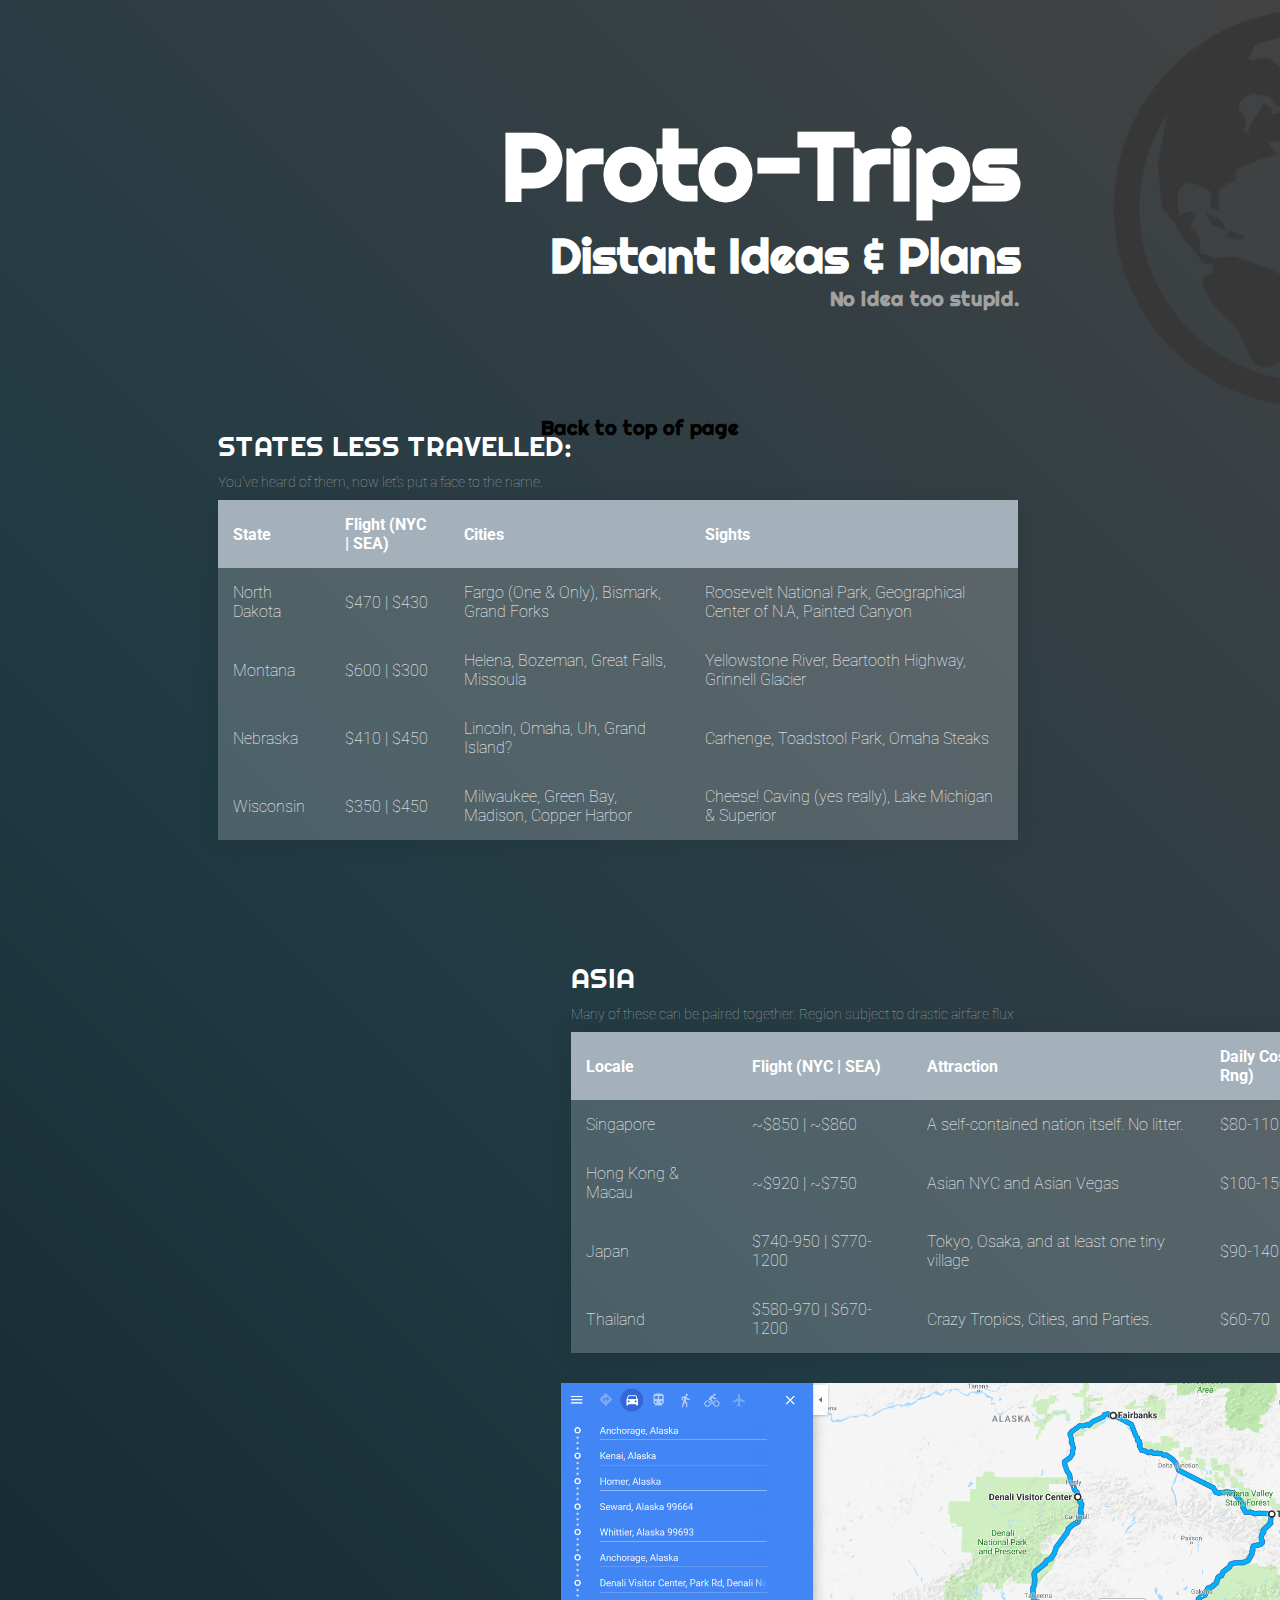
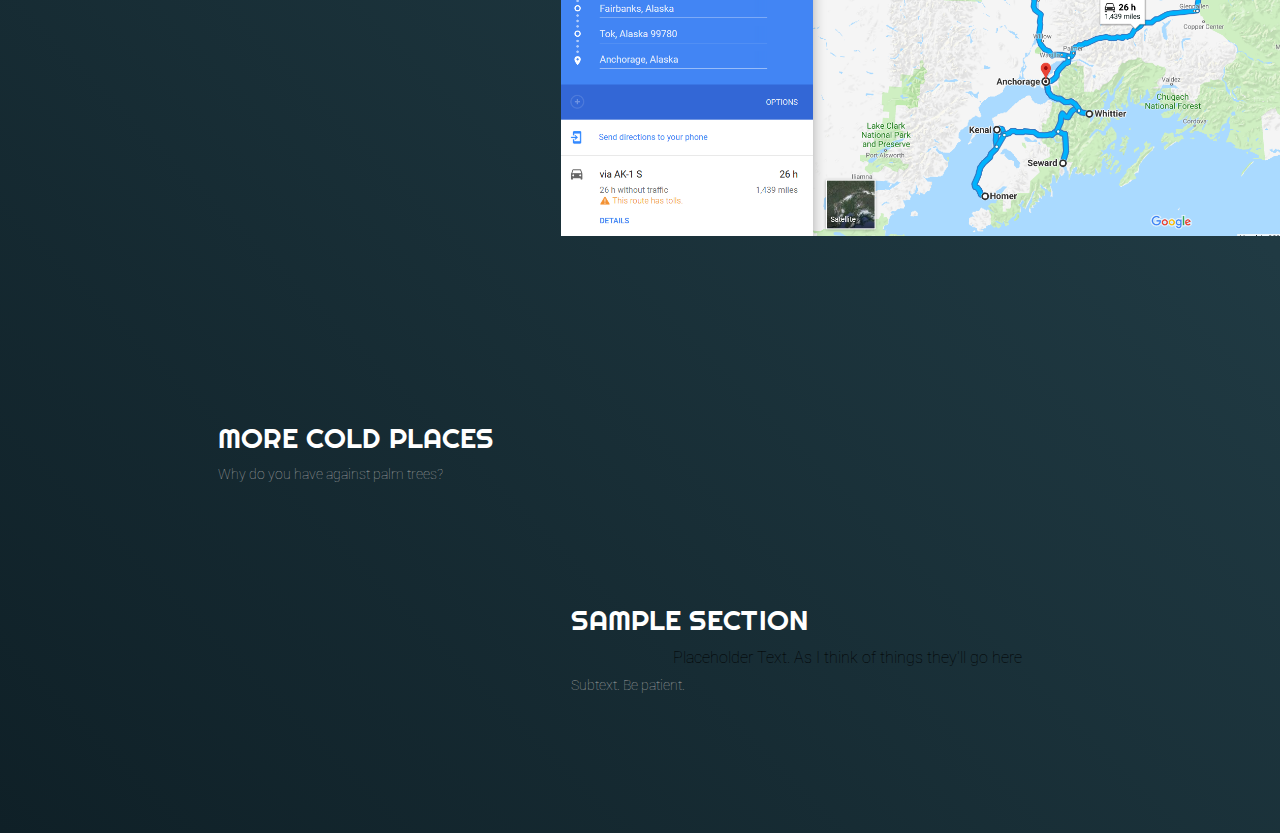
==== prototrips.html @ 72cc503a "Asia and States filled out." ====
<!DOCTYPE html>
<html>
<head>
	<link href="https://fonts.googleapis.com/css?family=Righteous|Roboto" rel="stylesheet">
	
	<meta http-equiv="content-type" content="text/html; charset=UTF-8"><link rel="stylesheet" href="main.css">
	<link rel="icon" href="icon1.png">
	<meta name="viewport" content="width=device-width, initial-scale=1.0"><title>Trip '19</title>
	<meta name="description" content="Description">
	<meta name="author" content="CJ Blasi">
	<meta property="og:site_name" content="Nondescript Website">
	<meta property="og:title" content="Trip '19 - Alaska">
	<meta property="og:type" content="Website">
	<meta property="og:url" content="https://cj-blasi.github.io/">
	<meta property="og:description" content="The Webpage for Trip '19">
</head>
<style>
	h1 { color:#fff; font-family:'Righteous',serif;font-size:96px; position:center; margin: 10px; }
	h2 { color:#fff; font-family:'Righteous',serif;font-size:48px; position:relative; white-space: nowrap; margin: 10px; }
	h3 { color:#a2a2a2; font-family:'Righteous',serif;font-size:20px; position:relative; white-space: nowrap; margin: 10px; }
	.title-image { background: url(prototripicon.png) no-repeat right; background-size: contain; height: 400px; width: 1505px; position:relative; }
	.title { white-space: nowrap; text-align: right; position: absolute; top: 50%; left: 50%; transform: translate(-50%, -50%); color: #0F204B;}
	
	body {
		background: #0f2027; /* fallback for old browsers */
		background: -webkit-linear-gradient(45deg, #0f2027, #203a43, #434343); /* Chrome 10-25, Safari 5.1-6 */
		background: linear-gradient(45deg, #0f2027, #203a43, #434343); /* IE 10+/Edge, Firefox 16+, Chrome 26+, Opera 12+, Safari 7+ */
		font-family: sans-serif;
		font-weight: 100;
	}

	.tablecontainer { position: relative;}

	table {
		margin: 10px;
		width: 800px;
		border-collapse: collapse;
		overflow: hidden;
		box-shadow: 0 0 20px rgba(0, 0, 0, 0.1);
	}

	th,
	td {
		font-family:'Roboto';
		padding: 15px;
		background-color: rgba(255, 255, 255, 0.2);
		color: #fff;
	}

	th {
		text-align: left; font-family:'Roboto';
	}

	thead {
			background-color: #8e9eab;
	}

	tbody {
		tr {
			tr:hover {
				background-color: rgba(255, 255, 255, 0.3);
			}
		}
		td {
			position: relative;
			td:hover {
				td:before {
					content: "";
					position: absolute;
					left: 0;
					right: 0;
					top: -9999px;
					bottom: -9999px;
					background-color: rgba(255, 255, 255, 0.2);
					z-index: -1;
				}
			}
		}
	}
	.label { color:#fff; margin: 10px;}
	.subsection .subtext {font-family: Roboto; left: 0%; margin: 10px;}

	
</style>
<body>
	
	<div class="title-image">
		<div class="title">
			<h1 style="margin-bottom: 0px;margin-top: 0px;"> Proto-Trips </h1>
			<h2 style="margin-bottom: 0px;margin-top: 0px;">Distant Ideas & Plans 
				<h3 style="margin-bottom: 0px;margin-top: 0px;margin-right: 12px;">No idea too stupid.</h3>
			</h2>
		</div> 
	</div> 
	<div class="column">
		<div class="left">
			<div class="subsection">
				<div class="label">States Less Travelled:</div>
				<div class="subtext"> You've heard of them, now let's put a face to the name.</div>	
				<div class="tablecontainer">
					<table>
						<thead>
							<tr>
								<th>State</th><th>Flight (NYC | SEA)</th><th>Cities</th><th>Sights</th>
							</tr>
						</thead>
						<tbody>
							<tr>
								<td>North Dakota</td>
								<td>$470 | $430</td>
								<td>Fargo (One & Only), Bismark, Grand Forks</td>
								<td>Roosevelt National Park, Geographical Center of N.A, Painted Canyon</td>
							</tr>
							<tr>
								<td>Montana</td>
								<td>$600 | $300</td>
								<td>Helena, Bozeman, Great Falls, Missoula</td>
								<td>Yellowstone River, Beartooth Highway, Grinnell Glacier</td>
							</tr>
							<tr>
								<td>Nebraska</td>
								<td>$410 | $450</td>
								<td>Lincoln, Omaha, Uh, Grand Island?</td>
								<td>Carhenge, Toadstool Park, Omaha Steaks</td>
							</tr>
							<tr>
								<td>Wisconsin</td>
								<td>$350 | $450</td>
								<td>Milwaukee, Green Bay, Madison, Copper Harbor</td>
								<td>Cheese! Caving (yes really), Lake Michigan & Superior </td>
							</tr>
						</tbody>
					</table>
				</div>
			</div>
		</div>
		<div class="right">
			<div class="subsection">
				<div class="label">Asia</div>
				<div class="subtext">Many of these can be paired together. Region subject to drastic airfare flux</div>	
				<div class="tablecontainer">
					<table>
						<thead>
							<tr>
								<th>Locale</th><th>Flight (NYC | SEA)</th><th>Attraction</th><th>Daily Cost (Mid Rng)</th>
							</tr>
						</thead>
						<tbody>
							<tr>
								<td>Singapore</td>
								<td>~$850 | ~$860</td>
								<td>A self-contained nation itself. No litter.</td>
								<td>$80-110</td>
							</tr>
							<tr>
								<td>Hong Kong & Macau</td>
								<td>~$920 | ~$750</td>
								<td>Asian NYC and Asian Vegas</td>
								<td>$100-150</td>
							</tr>
							<tr>
								<td>Japan</td>
								<td>$740-950 | $770-1200</td>
								<td>Tokyo, Osaka, and at least one tiny village</td>
								<td>$90-140</td>
							</tr>
							<tr>
								<td>Thailand</td>
								<td>$580-970 | $670-1200</td>
								<td>Crazy Tropics, Cities, and Parties.</td>
								<td>$60-70</td>
							</tr>
						</tbody>
					</table>
				</div>
				<center>
					<img src="fullmap.PNG" style="width: 100%; height: 100%; position: right; left: 50%; padding-top:20px; padding-bottom:20px;" />
				</center>
			</div>
		</div>		
		<div class="left">
			<div class="subsection">	
			<div class="label">More Cold Places</div>
			<div class="subtext">Why do you have against palm trees?</div>	
			</div>
		</div>
		<div class="right">
			<div class="subsection">
				<div class="label">Sample Section</div>
				<div class="maintext">Placeholder Text. As I think of things they'll go here</div>
				<div class="subtext">Subtext. Be patient.</div>	 
			</div>
			<div class="title">
			<ul>
				 <h3> <a href="#top" title="Back to top of page">Back to top of page</a></h3>
			</ul>
		</div>
		</div>
		
	</div>		
</body>
</html>
---- main.css ----
font-family: 'Caveat Brush', cursive;
font-family: 'Viga', sans-serif;
body {
 padding:0;
 background:#e2dbd6;
 color:#0F204B;
 text-rendering:optimizeLegibility;
 -webkit-font-smoothing:antialiased;
 -moz-osx-font-smoothing:grayscale
}
a {
 -webkit-transition:all 0.2s;
 transition:all 0.2s;
 color:#000;
 text-decoration:none
}
a:hover {
 color:#FFB612
}
ul {
 list-style-type:none;
 margin:20px 0 64px 0;
 padding:0
}
.container {
 margin:auto 0;
 padding:20px;
 box-sizing:border-box
}
.container .large {
 max-width:1300px;
 box-sizing:border-box;
 margin:auto
}
.container .small {
 margin:auto;
 max-width:760px;
 box-sizing:border-box
}
.column {
 box-sizing:border-box;
 width: 1505px;
}
.column .full {
 width:100%
}
.column .left {
 vertical-align:top;
 width:50%;
 display:inline-block;
 padding-right:30px;
 padding-left:200px;
 box-sizing:border-box
}
.column .left p {
 font-family:"Roboto";
 size: 24px;
}
.column .right {
 vertical-align:top;
 width:50%;
 display:inline-block;
 padding-right: 200px;
 padding-left:30px;
 padding-bottom: 40px;
 float: right;
 text-align: left;
}
.page-title {
 padding: 10;
 margin: 50;
}
.page-title h3 {
 padding:0;
 margin:0;
 display:inline-block;
 font-size:1em;
 margin-right:10px;
 font-weight:800;
 color: #FFB612;
}
.label {
 color:#0F204B;
 font-size:1.75em;
 text-transform:uppercase;
 font-family:"Righteous";
}
#homepage a:hover,#homepage h3 a:hover,#homepage h4 a:hover {
 color:#FFB612
}
.page-title {
 margin:80px 0 32px 0
}
.page-title h2 {
 font-weight:200
}
.subsection {
 margin-top:20px;
 margin-bottom:100px;
}
.subsection li {
 margin:0 0 20px 0
}
.subsection .subtext {
 font-size:14px;
 font-family:"Roboto";
 margin:4px 0;
 left: 15%;
 position: relative;
 color: #a2a2a2;
}
.subsection .maintext {
 font-family: "Roboto";
 font-size:20px
 color:#0F204B
 font-style: bold;
 left: 15%;
 position: relative;
}
.subsection .link {
 font-size: 16px;
 font-family: "Roboto";
 position: relative;
 left: 15%;

}
.subsection .skill {
 font-family:"Roboto"
 position: center;
 left: 25%;
 color: #a2a2a2;
}
.alaska_angle {
 display:block;
 height:500px;
 width:100%;
 background-repeat:no-repeat;
 background-image:url(alaska_angle.png);
 background-position:right;
}
.rv_icon {
 background: url(icon2.png) no-repeat left; 
 background-size: contain; 
 height: 50px; 
 width: 100%; 
 position:relative;
}
.sights_icon {
 background: url(sights_icon.jpg) no-repeat left; 
 background-size: contain; 
 height: 50px; 
 width: 100%; 
 position:relative;
}
.poll_icon {
 background: url(poll_icon.svg) no-repeat left; 
 background-size: contain; 
 height: 50px; 
 width: 100%; 
 position:relative;
}
.full_map {
 display:block;
 background-size:cover;
 position:relative;
 background-repeat:no-repeat;
 background-image:url(fullmap.PNG);
 background-position:center
}
.footer {
}
.small img {
 width:100%;
 margin:0 auto;
 margin:20px 0 0 0
}
.large img {
 width:100%;
 margin:0 auto
}
.chat-bubble {
 display:block;
 width:628px;
 height:370px;
 background-repeat:no-repeat;
 position:relative;
 left:-260px;
 top:20px
}
video {
 margin:20px 0
}
.footer h3 a {
 font-family:"ArgentCF-DemiBold";
 font-size:1.4em
}
.footer h4 a {
 font-family:"ArgentCF-DemiBold";
 font-size:1.4em
}
.topbanner {
 background-image:url(alaska_angle.png);
 background-size: 100% 100%;
 position:relative;
 background-repeat:no-repeat;
 background-position:right;
}
@media screen and (max-width:768px) {
 .mobile-header-fix {
  position:relative;
  top:-60px;
  z-index:-1;
  width:100%;
  height:300px
 }
 .mobile-header-fix img {
  width:100%
 }
 .n1-first-paragraph {
  margin-top:-50px
 }
 .n2-front {
  margin:0;
  max-width:100%
 }
 .b1-container .container {
  padding:20px 20px 0 20px
 }
 .b1-container .b1-first-paragraph {
  margin:0
 }
 .alaska_angle {
  background-size:cover;
  height:150px;
  /*margin:-50px 0 20px 0 */
 }
 .chat-bubble {
  display:block;
  width:auto;
  height:auto;
  background-repeat:no-repeat;
  position:relative;
  left:0;
  top:0
 }
 .notebook {
  margin:0
 }
 #homepage .page-title {
  margin:32px 0 32px 0
 }
 #homepage .footer {
  margin:0
 }
 .sailboat {
  display:none
 }
 .column .left {
  width:100%;
  padding-right:0
 }
 .column .right {
  width:100%;
  padding-left:0
 }
}
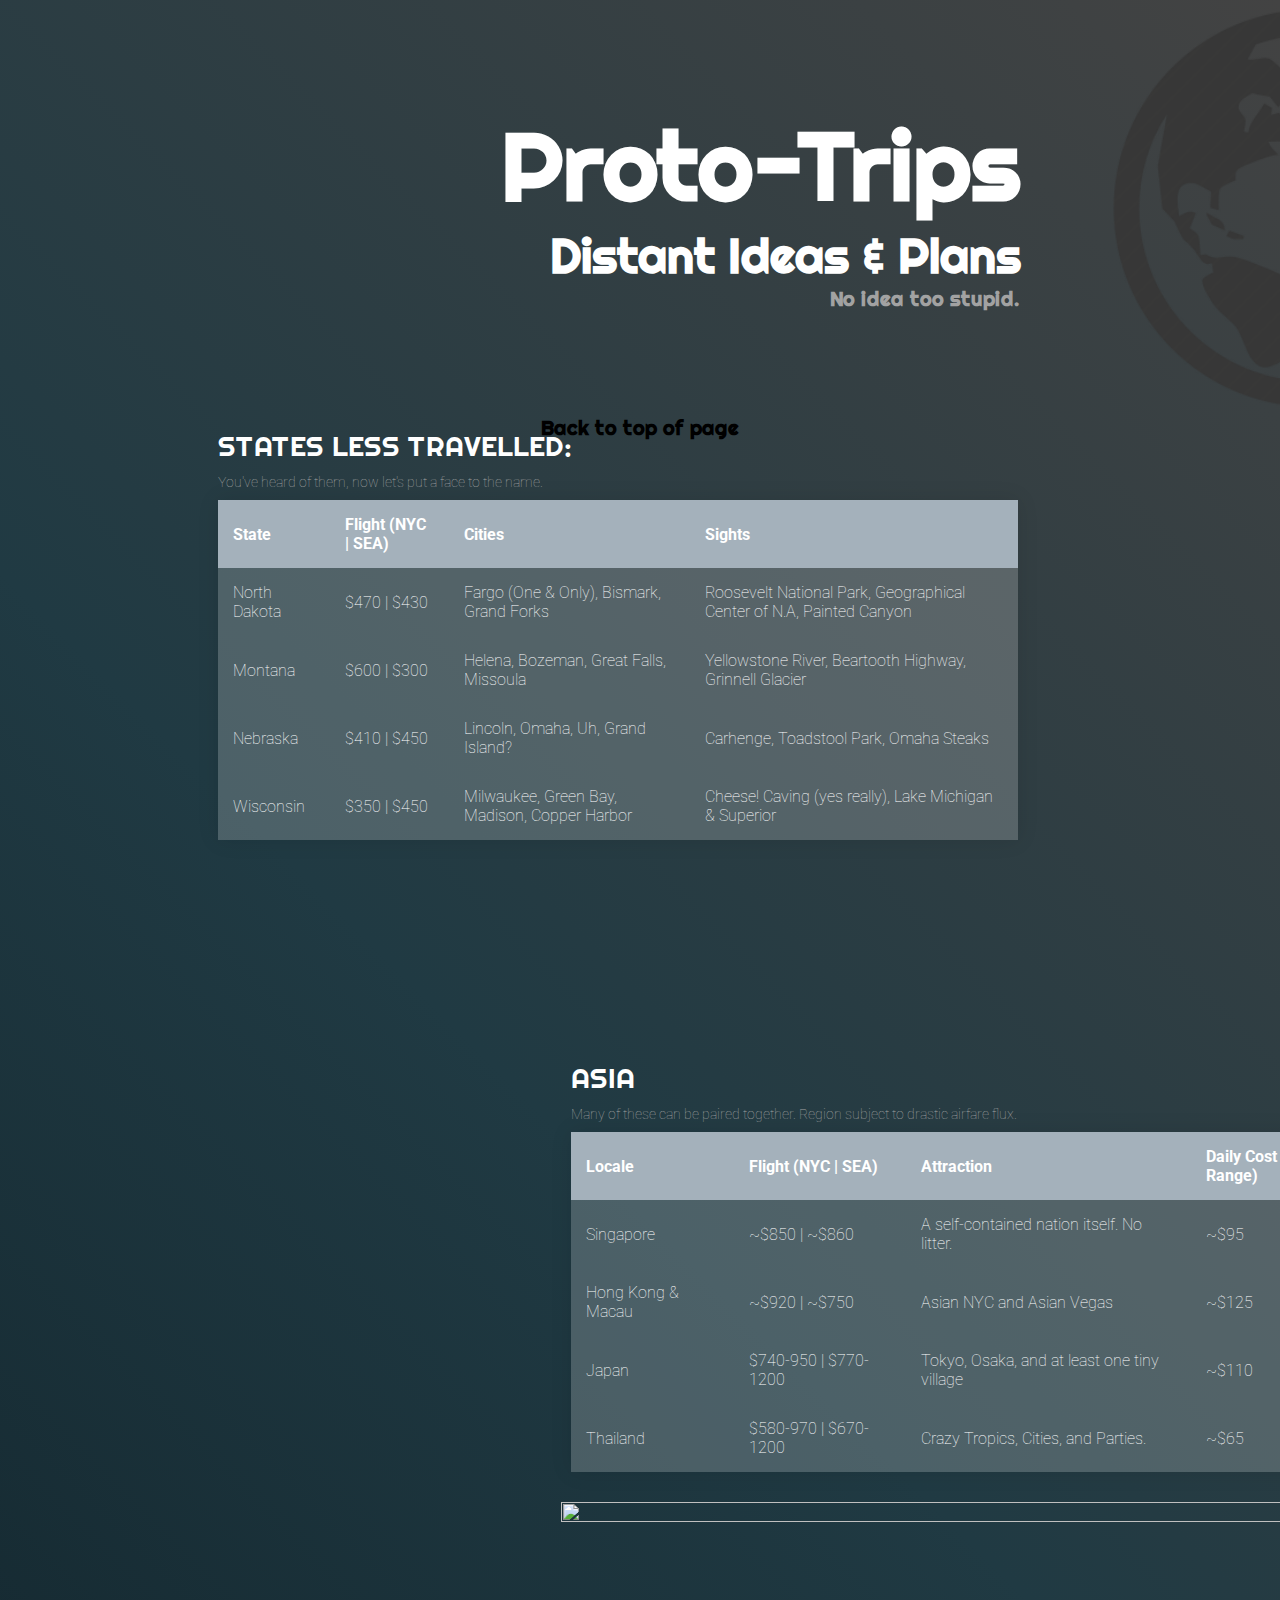
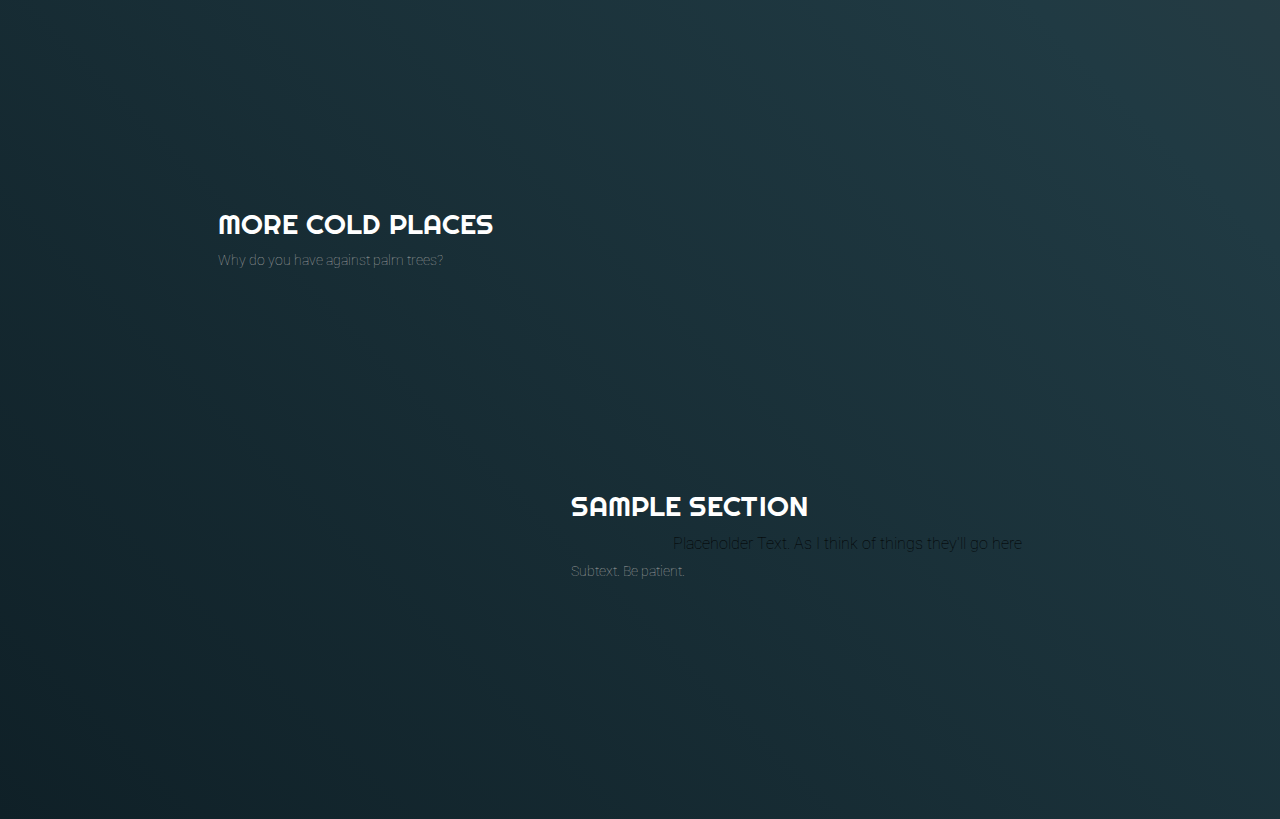
==== commit 539e1024: "Touch-ups" ====
--- a/prototrips.html
+++ b/prototrips.html
@@ -137,12 +137,12 @@
 		<div class="right">
 			<div class="subsection">
 				<div class="label">Asia</div>
-				<div class="subtext">Many of these can be paired together. Region subject to drastic airfare flux</div>	
+				<div class="subtext">Many of these can be paired together. Region subject to drastic airfare flux.</div>	
 				<div class="tablecontainer">
 					<table>
 						<thead>
 							<tr>
-								<th>Locale</th><th>Flight (NYC | SEA)</th><th>Attraction</th><th>Daily Cost (Mid Rng)</th>
+								<th>Locale</th><th>Flight (NYC | SEA)</th><th>Attraction</th><th>Daily Cost (Mid Range)</th>
 							</tr>
 						</thead>
 						<tbody>
@@ -150,31 +150,31 @@
 								<td>Singapore</td>
 								<td>~$850 | ~$860</td>
 								<td>A self-contained nation itself. No litter.</td>
-								<td>$80-110</td>
+								<td>~$95</td>
 							</tr>
 							<tr>
 								<td>Hong Kong & Macau</td>
 								<td>~$920 | ~$750</td>
 								<td>Asian NYC and Asian Vegas</td>
-								<td>$100-150</td>
+								<td>~$125</td>
 							</tr>
 							<tr>
 								<td>Japan</td>
 								<td>$740-950 | $770-1200</td>
 								<td>Tokyo, Osaka, and at least one tiny village</td>
-								<td>$90-140</td>
+								<td>~$110</td>
 							</tr>
 							<tr>
 								<td>Thailand</td>
 								<td>$580-970 | $670-1200</td>
 								<td>Crazy Tropics, Cities, and Parties.</td>
-								<td>$60-70</td>
+								<td>~$65</td>
 							</tr>
 						</tbody>
 					</table>
 				</div>
 				<center>
-					<img src="fullmap.PNG" style="width: 100%; height: 100%; position: right; left: 50%; padding-top:20px; padding-bottom:20px;" />
+					<img src="" style="width: 100%; height: 100%; position: right; left: 50%; padding-top:20px; padding-bottom:20px;" />
 				</center>
 			</div>
 		</div>		
--- a/main.css
+++ b/main.css
@@ -50,7 +50,8 @@
  display:inline-block;
  padding-right:30px;
  padding-left:200px;
- box-sizing:border-box
+ box-sizing:border-box;
+ margin-bottom: 100px;
 }
 .column .left p {
  font-family:"Roboto";
@@ -65,6 +66,7 @@
  padding-bottom: 40px;
  float: right;
  text-align: left;
+ margin-bottom: 100px;
 }
 .page-title {
  padding: 10;
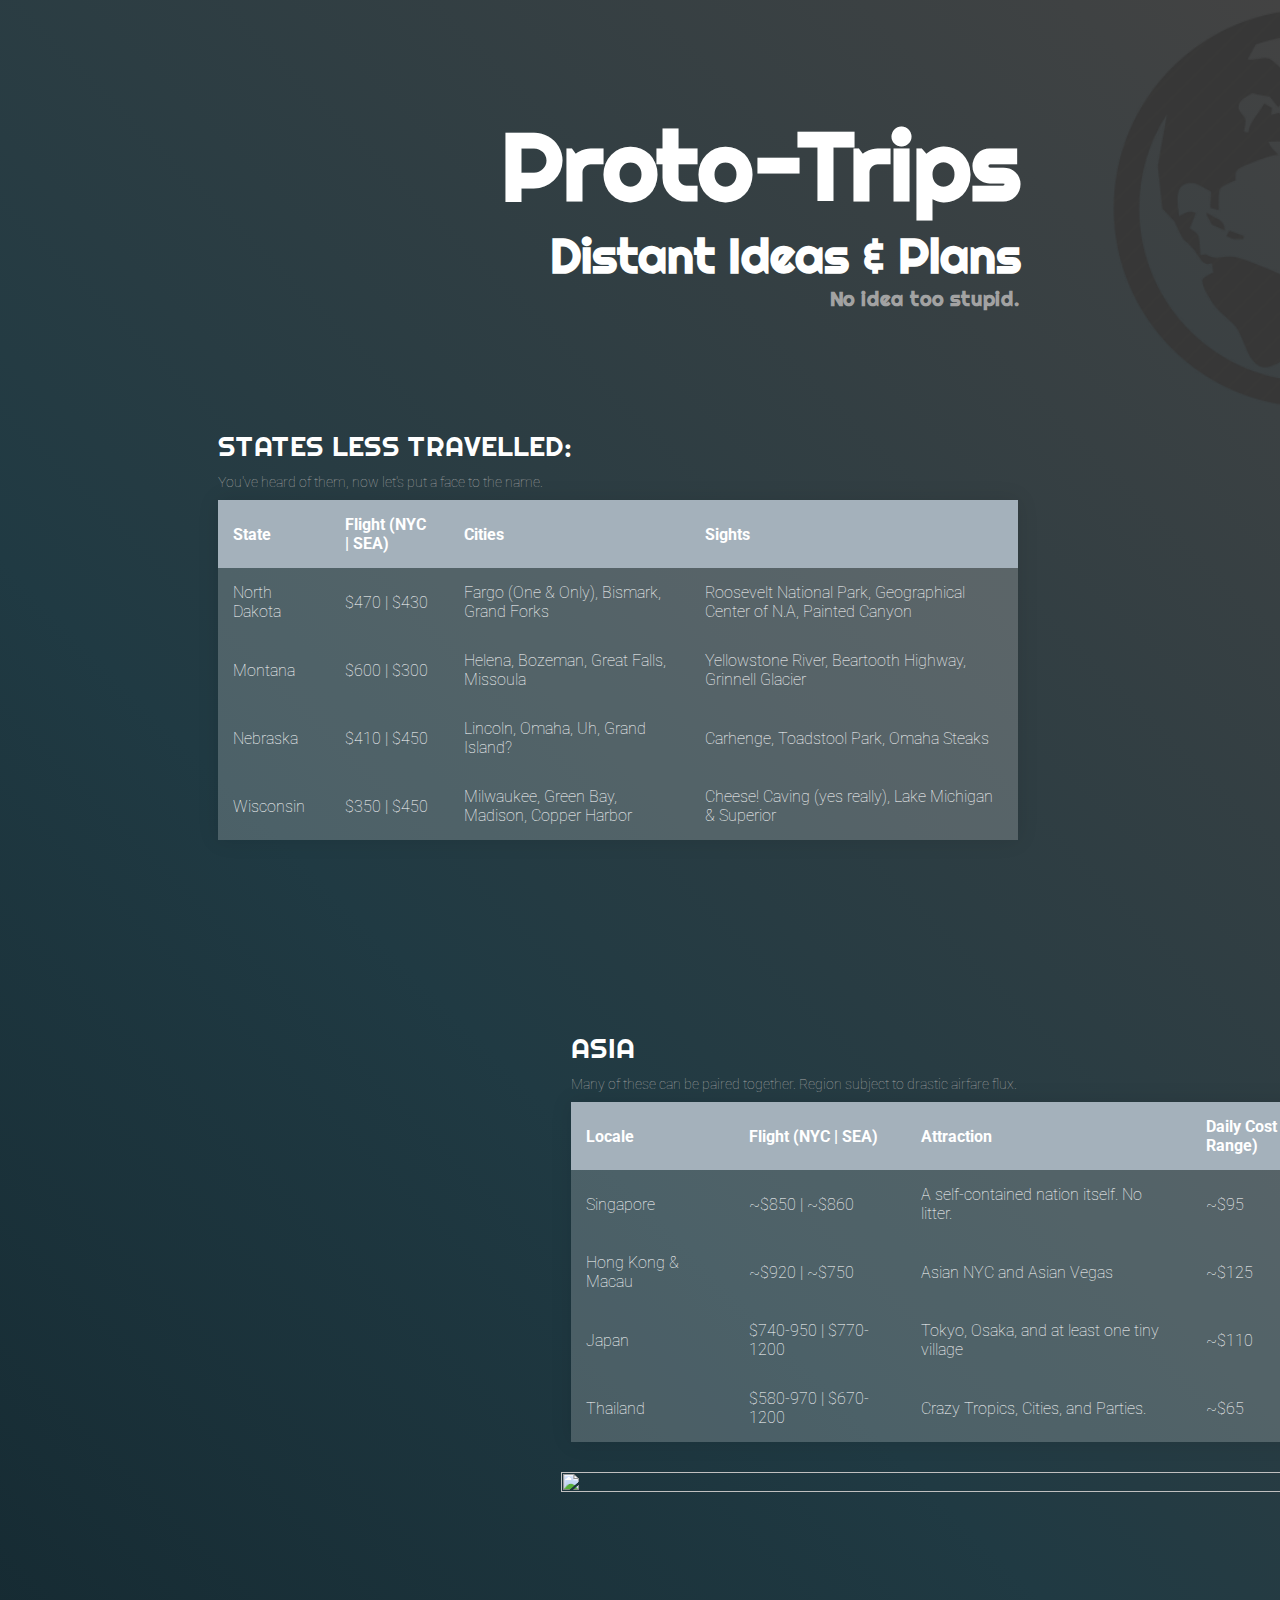
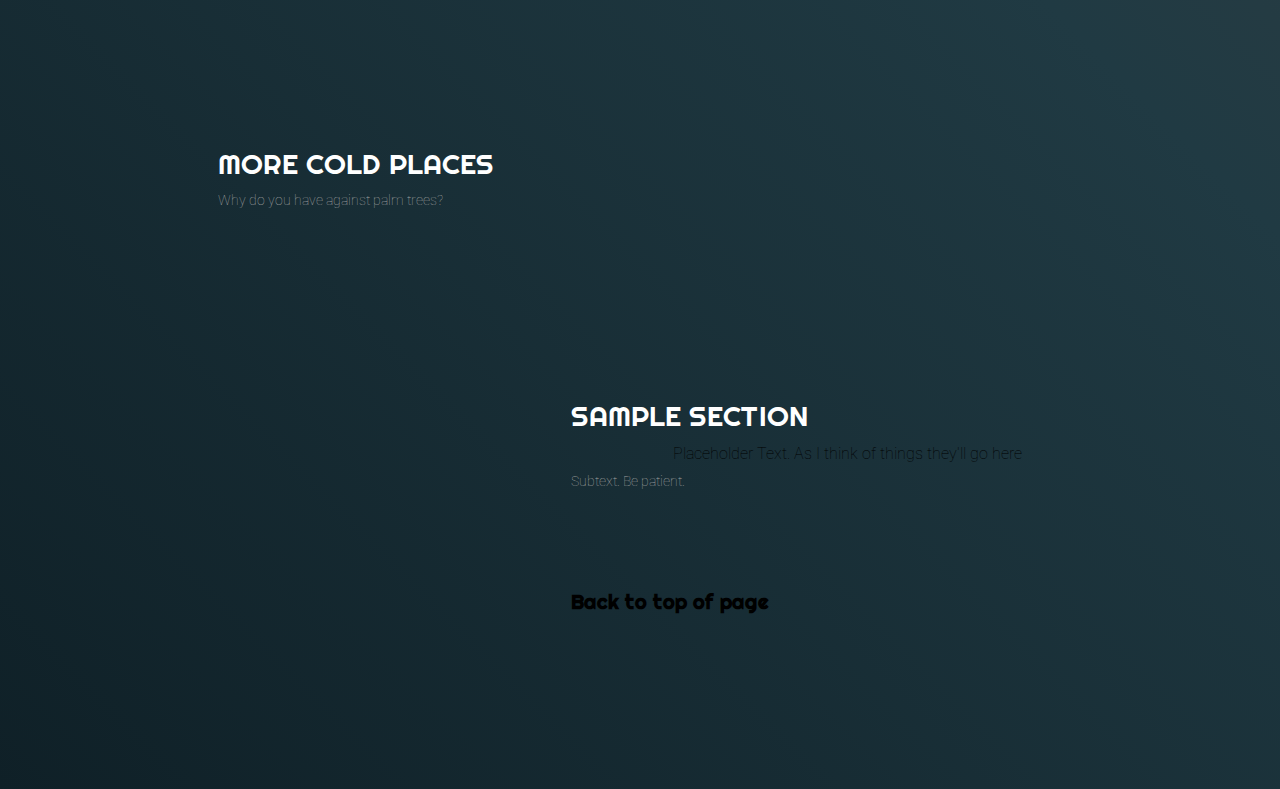
==== commit 0c652d1a: "Touch Ups" ====
--- a/prototrips.html
+++ b/prototrips.html
@@ -190,11 +190,9 @@
 				<div class="maintext">Placeholder Text. As I think of things they'll go here</div>
 				<div class="subtext">Subtext. Be patient.</div>	 
 			</div>
-			<div class="title">
 			<ul>
 				 <h3> <a href="#top" title="Back to top of page">Back to top of page</a></h3>
 			</ul>
-		</div>
 		</div>
 		
 	</div>		
--- a/main.css
+++ b/main.css
@@ -51,7 +51,7 @@
  padding-right:30px;
  padding-left:200px;
  box-sizing:border-box;
- margin-bottom: 100px;
+ margin-bottom: 70px;
 }
 .column .left p {
  font-family:"Roboto";
@@ -66,7 +66,7 @@
  padding-bottom: 40px;
  float: right;
  text-align: left;
- margin-bottom: 100px;
+ margin-bottom: 70px;
 }
 .page-title {
  padding: 10;
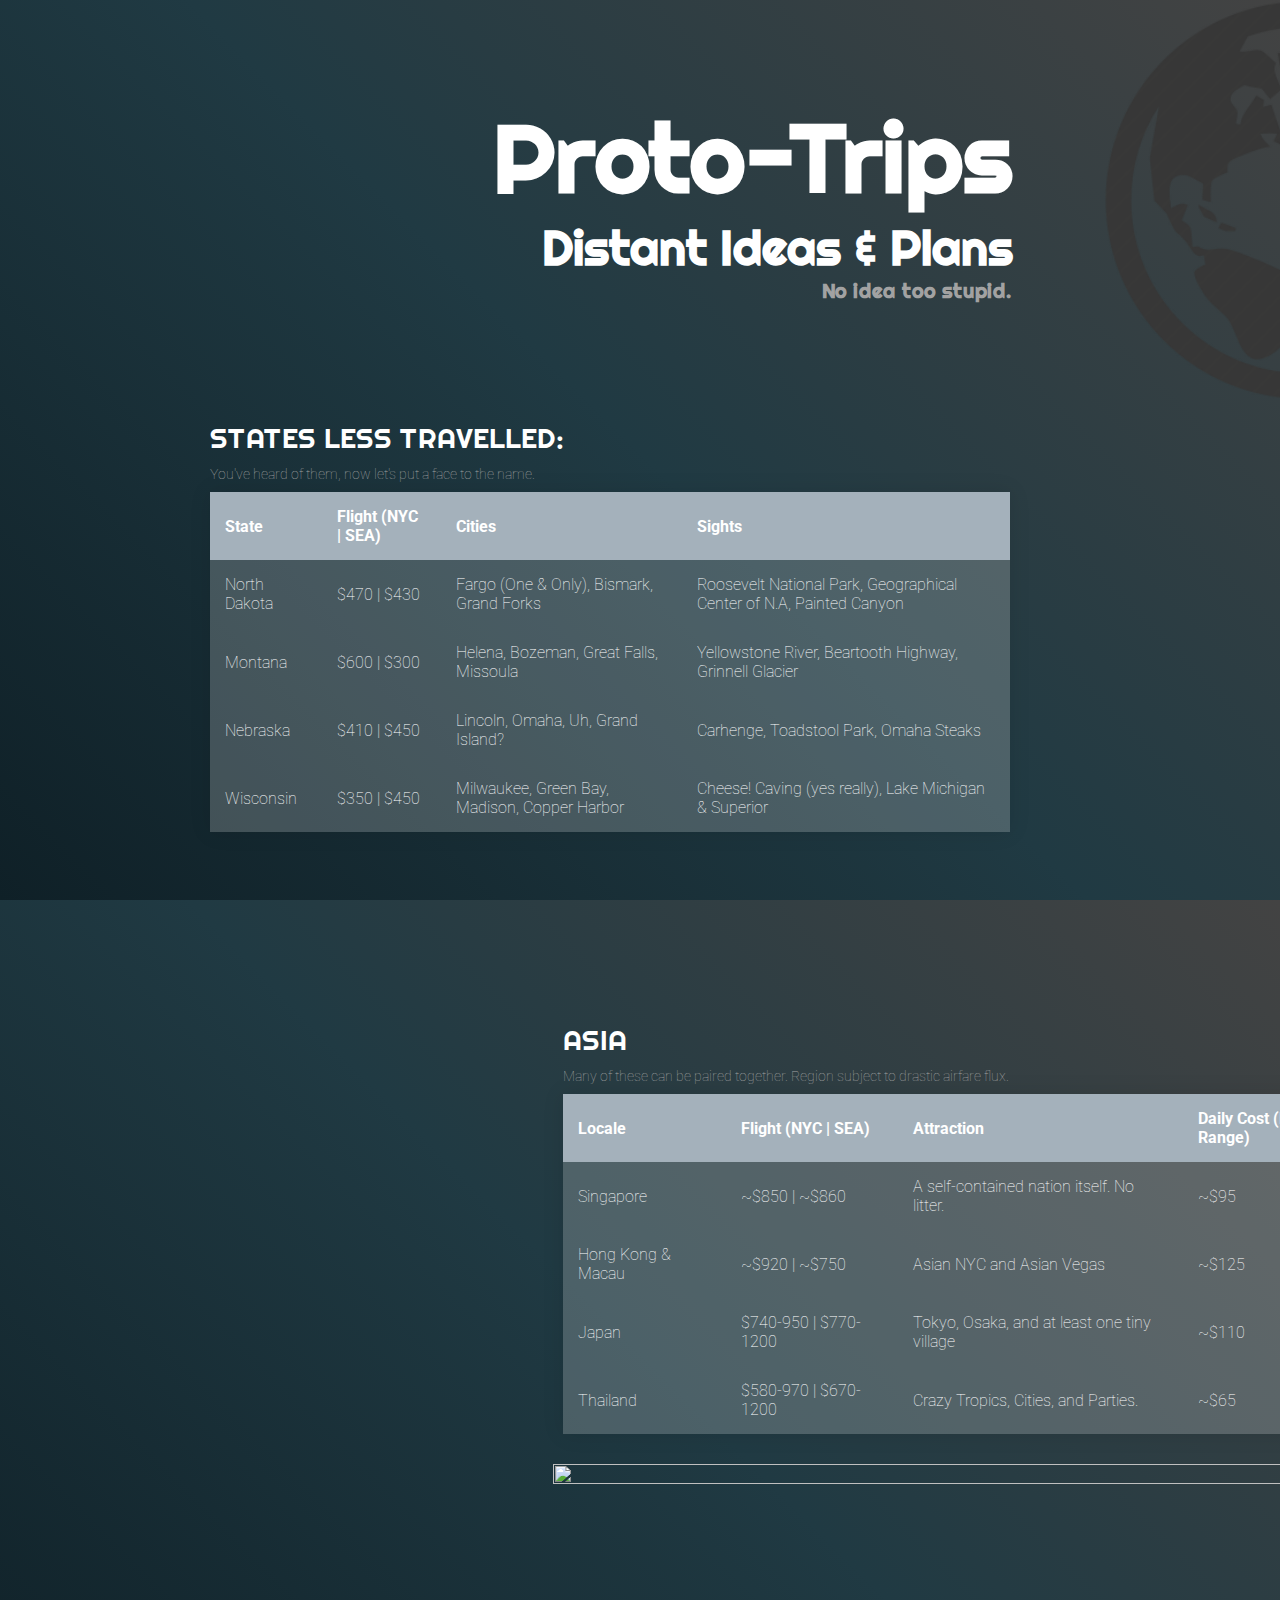
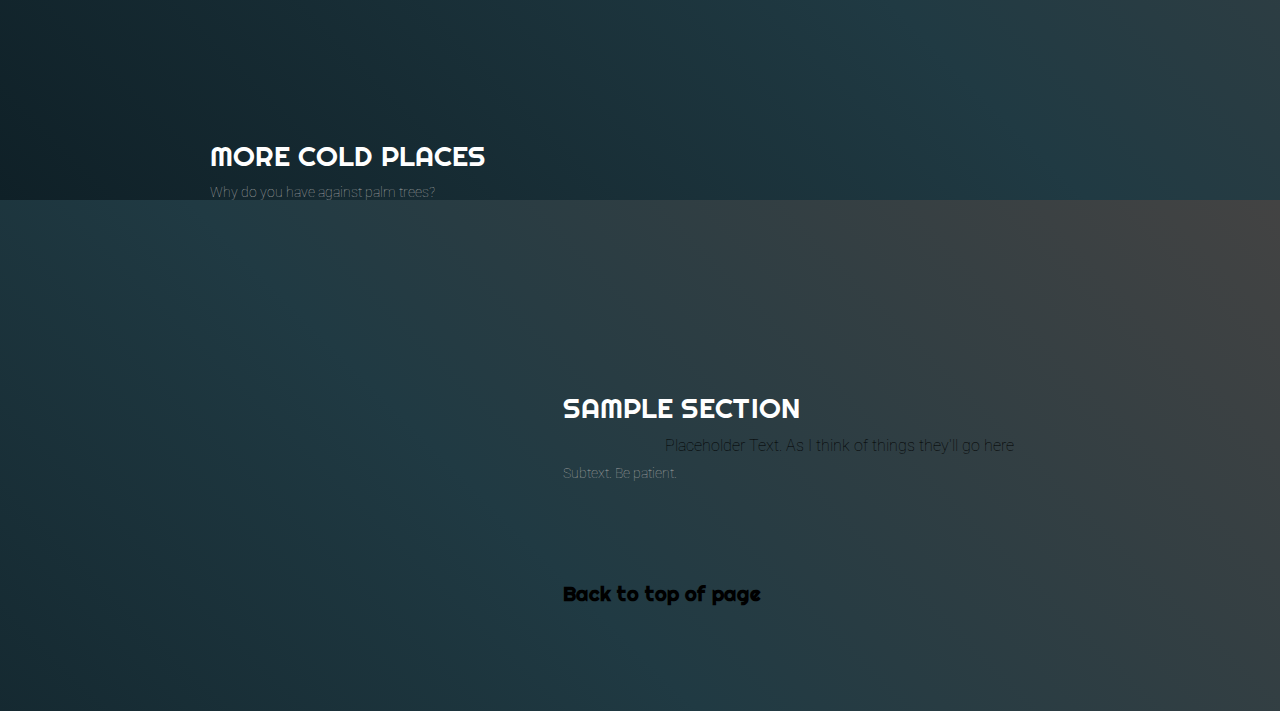
==== commit a0d4ea01: "Update prototrips.html" ====
--- a/prototrips.html
+++ b/prototrips.html
@@ -21,6 +21,12 @@
 	.title-image { background: url(prototripicon.png) no-repeat right; background-size: contain; height: 400px; width: 1505px; position:relative; }
 	.title { white-space: nowrap; text-align: right; position: absolute; top: 50%; left: 50%; transform: translate(-50%, -50%); color: #0F204B;}
 	
+	html, body {
+		width:  100%;
+		height: 100%;
+		margin: 0;
+	}
+
 	body {
 		background: #0f2027; /* fallback for old browsers */
 		background: -webkit-linear-gradient(45deg, #0f2027, #203a43, #434343); /* Chrome 10-25, Safari 5.1-6 */
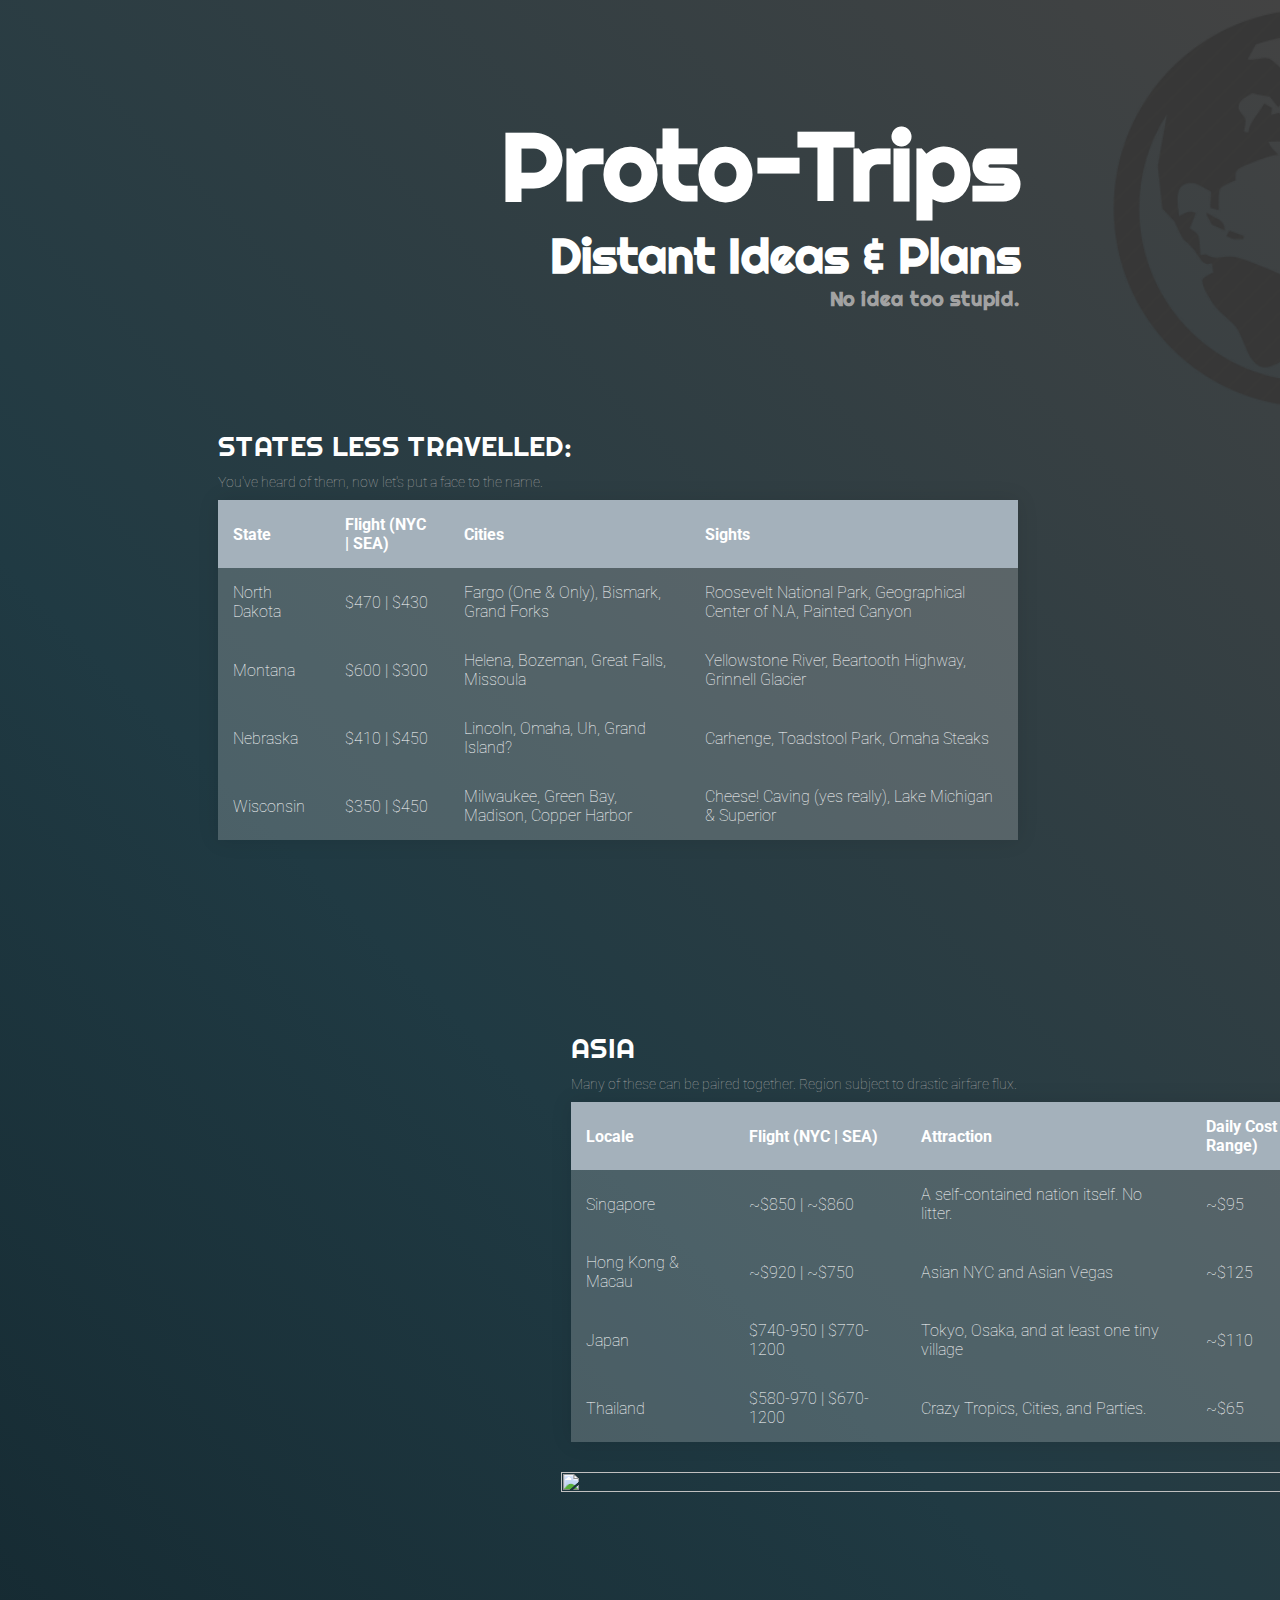
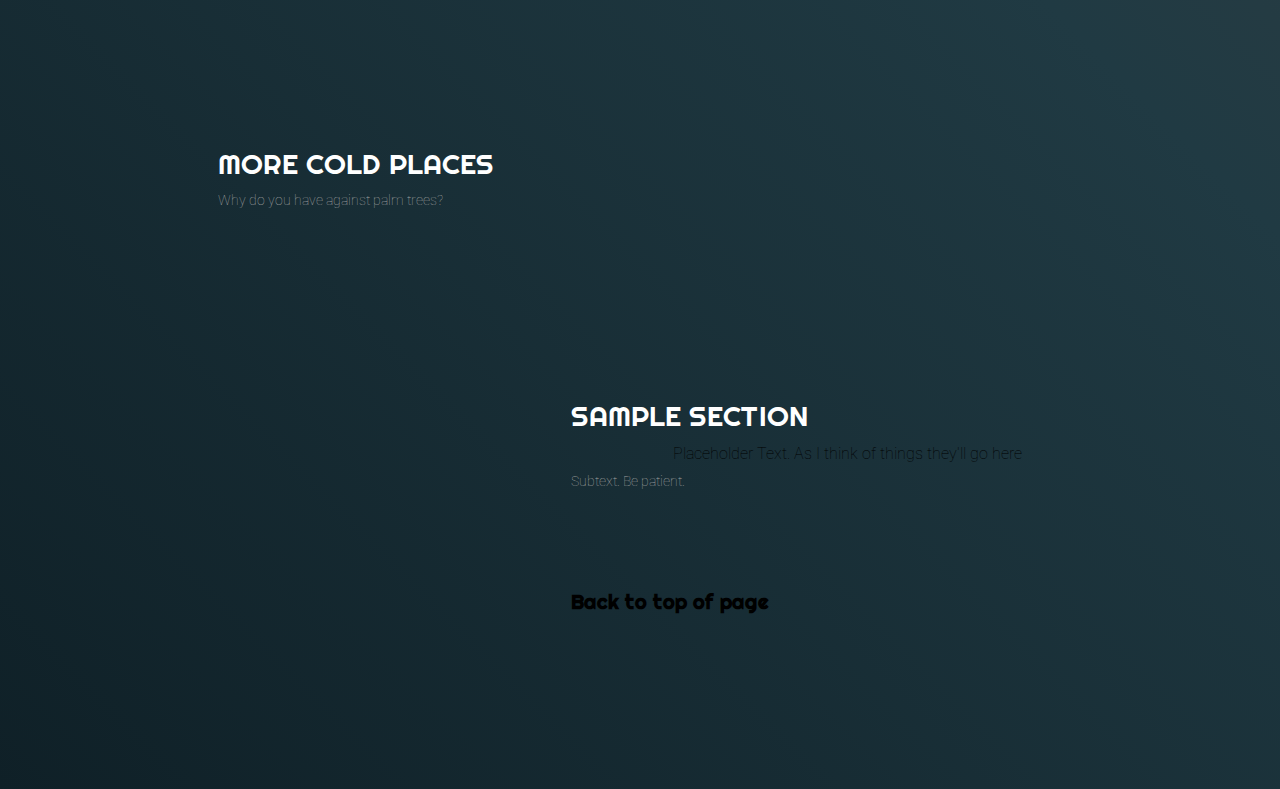
==== commit 013b6a6c: "Update prototrips.html" ====
--- a/prototrips.html
+++ b/prototrips.html
@@ -21,11 +21,6 @@
 	.title-image { background: url(prototripicon.png) no-repeat right; background-size: contain; height: 400px; width: 1505px; position:relative; }
 	.title { white-space: nowrap; text-align: right; position: absolute; top: 50%; left: 50%; transform: translate(-50%, -50%); color: #0F204B;}
 	
-	html, body {
-		width:  100%;
-		height: 100%;
-		margin: 0;
-	}
 
 	body {
 		background: #0f2027; /* fallback for old browsers */
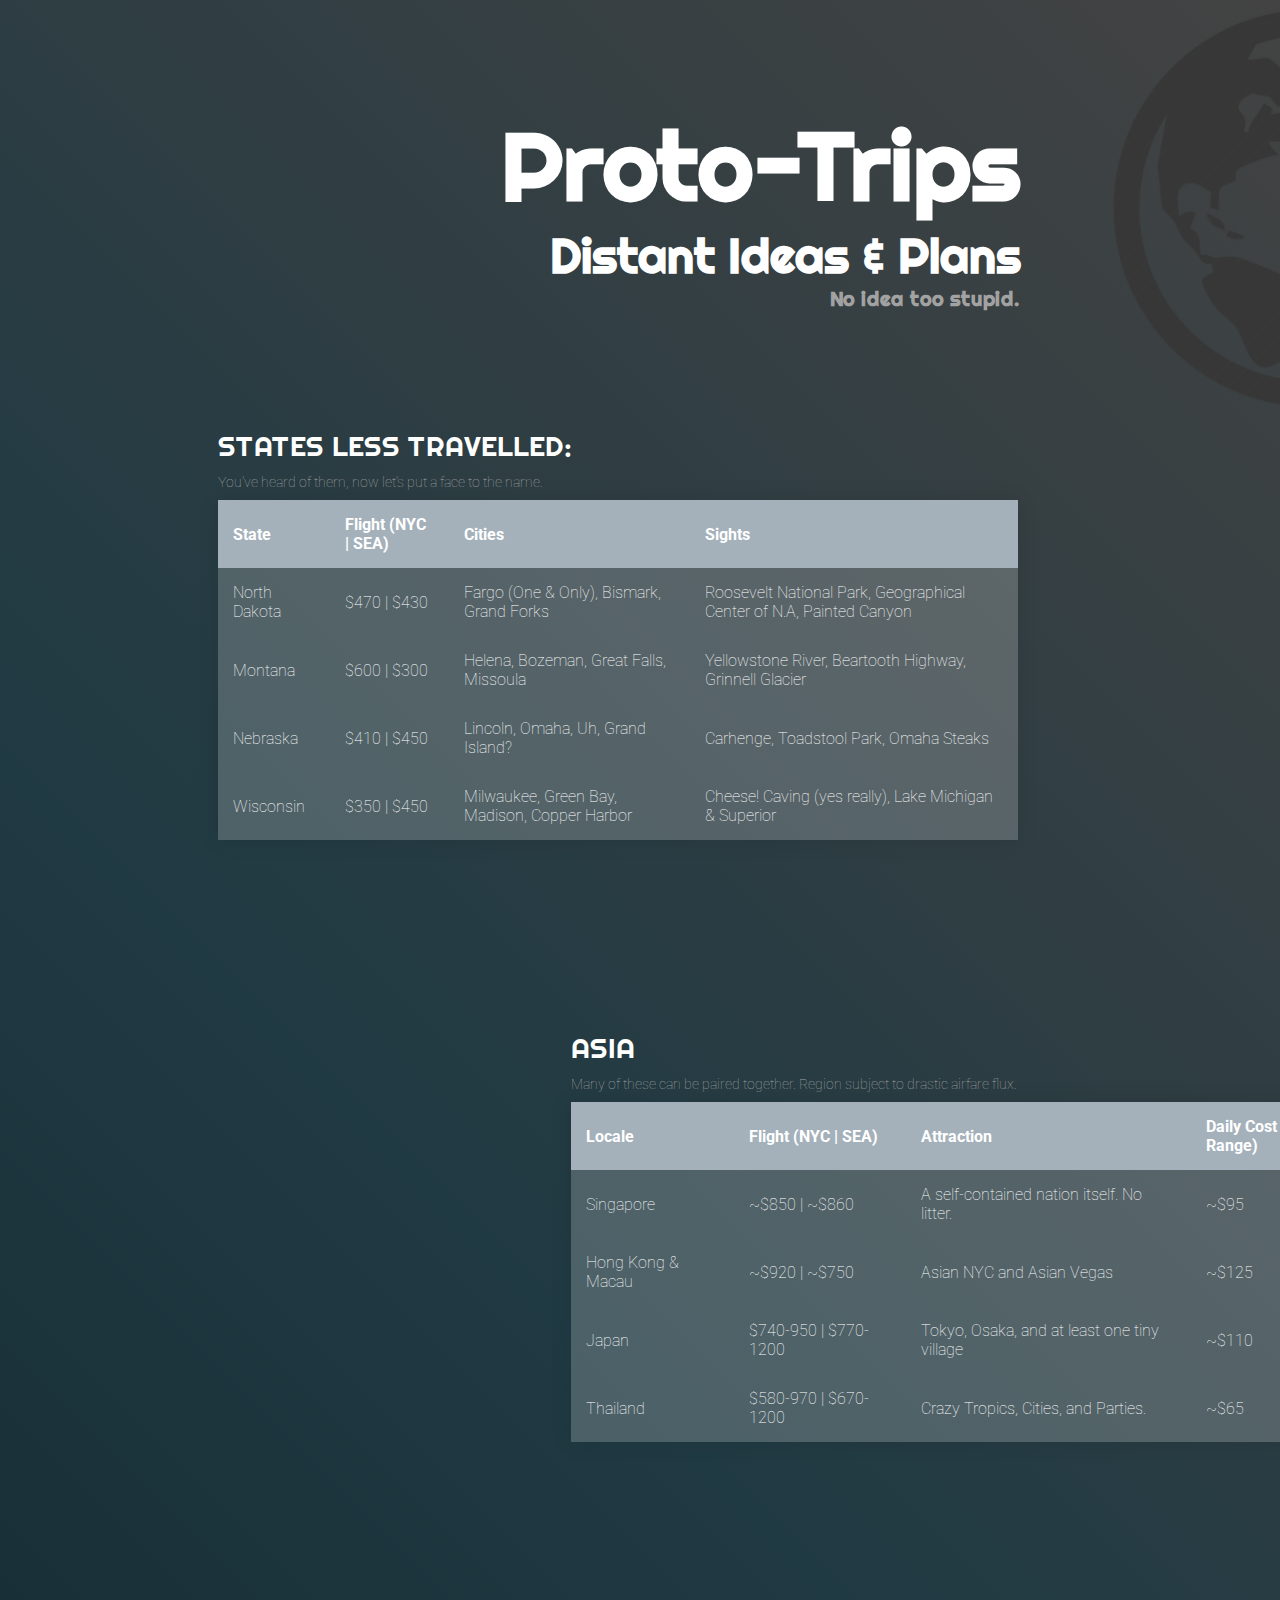
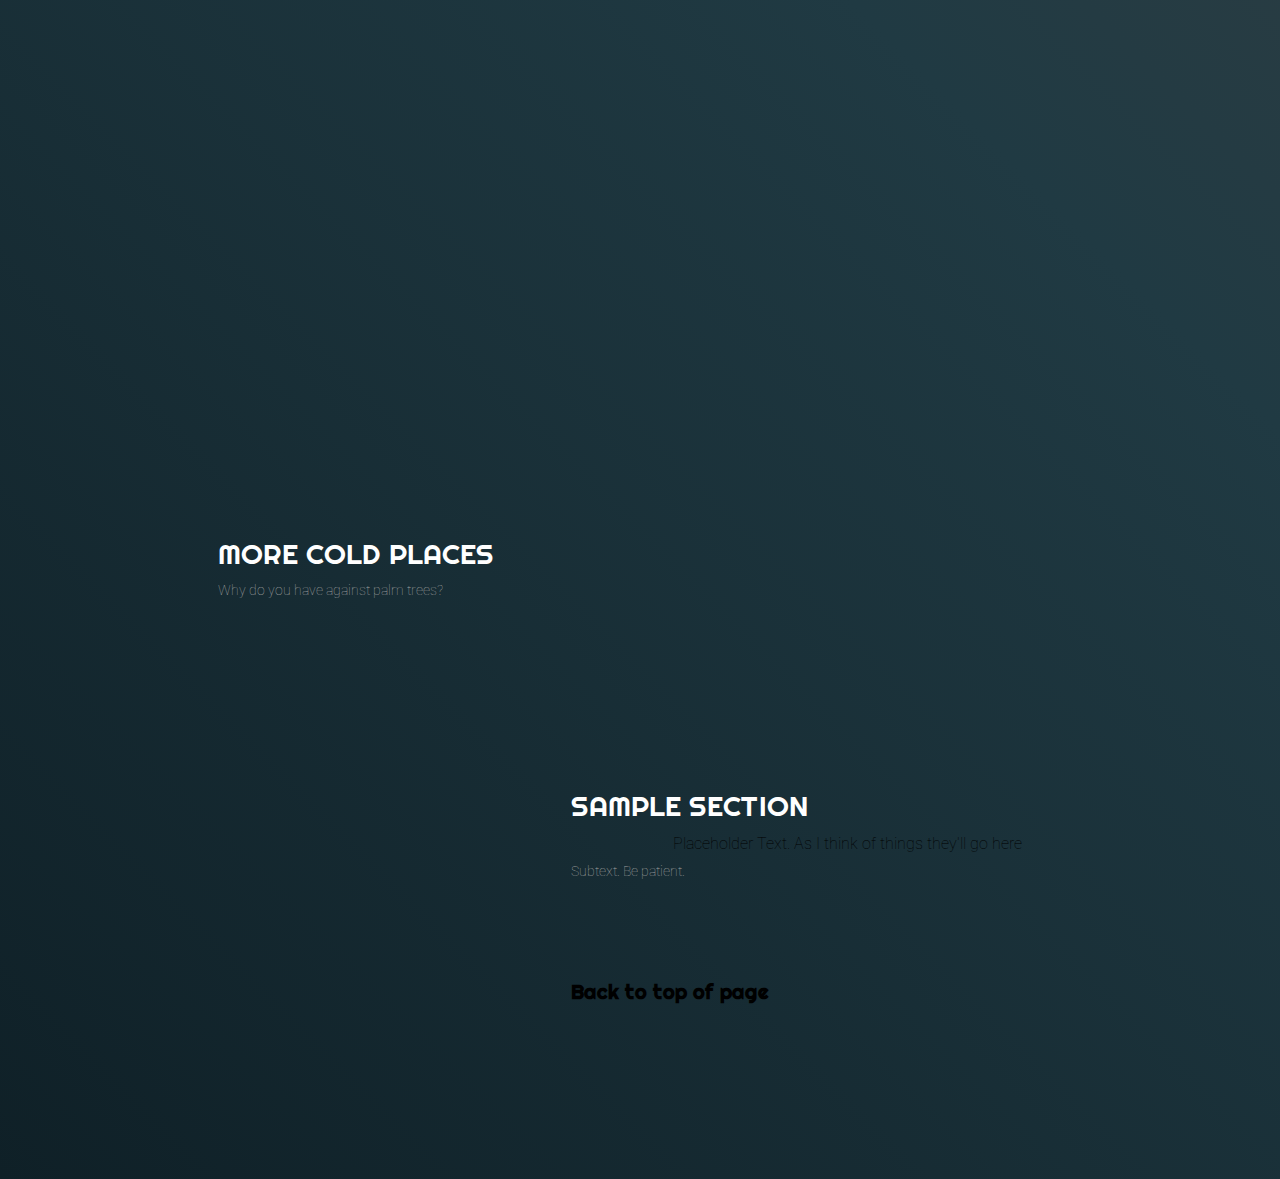
==== commit 52ebe728: "Added Mapper" ====
--- a/prototrips.html
+++ b/prototrips.html
@@ -9,10 +9,10 @@
 	<meta name="description" content="Description">
 	<meta name="author" content="CJ Blasi">
 	<meta property="og:site_name" content="Nondescript Website">
-	<meta property="og:title" content="Trip '19 - Alaska">
+	<meta property="og:title" content="Proto-Trips">
 	<meta property="og:type" content="Website">
 	<meta property="og:url" content="https://cj-blasi.github.io/">
-	<meta property="og:description" content="The Webpage for Trip '19">
+	<meta property="og:description" content="The Webpage for Travel. But Sassy.">
 </head>
 <style>
 	h1 { color:#fff; font-family:'Righteous',serif;font-size:96px; position:center; margin: 10px; }
@@ -175,7 +175,7 @@
 					</table>
 				</div>
 				<center>
-					<img src="" style="width: 100%; height: 100%; position: right; left: 50%; padding-top:20px; padding-bottom:20px;" />
+					<iframe src="https://www.google.com/maps/embed?pb=" width="600" height="450" frameborder="0" style="border:0" allowfullscreen></iframe>
 				</center>
 			</div>
 		</div>		
--- a/main.css
+++ b/main.css
@@ -261,8 +261,4 @@
   width:100%;
   padding-right:0
  }
- .column .right {
-  width:100%;
-  padding-left:0
- }
 }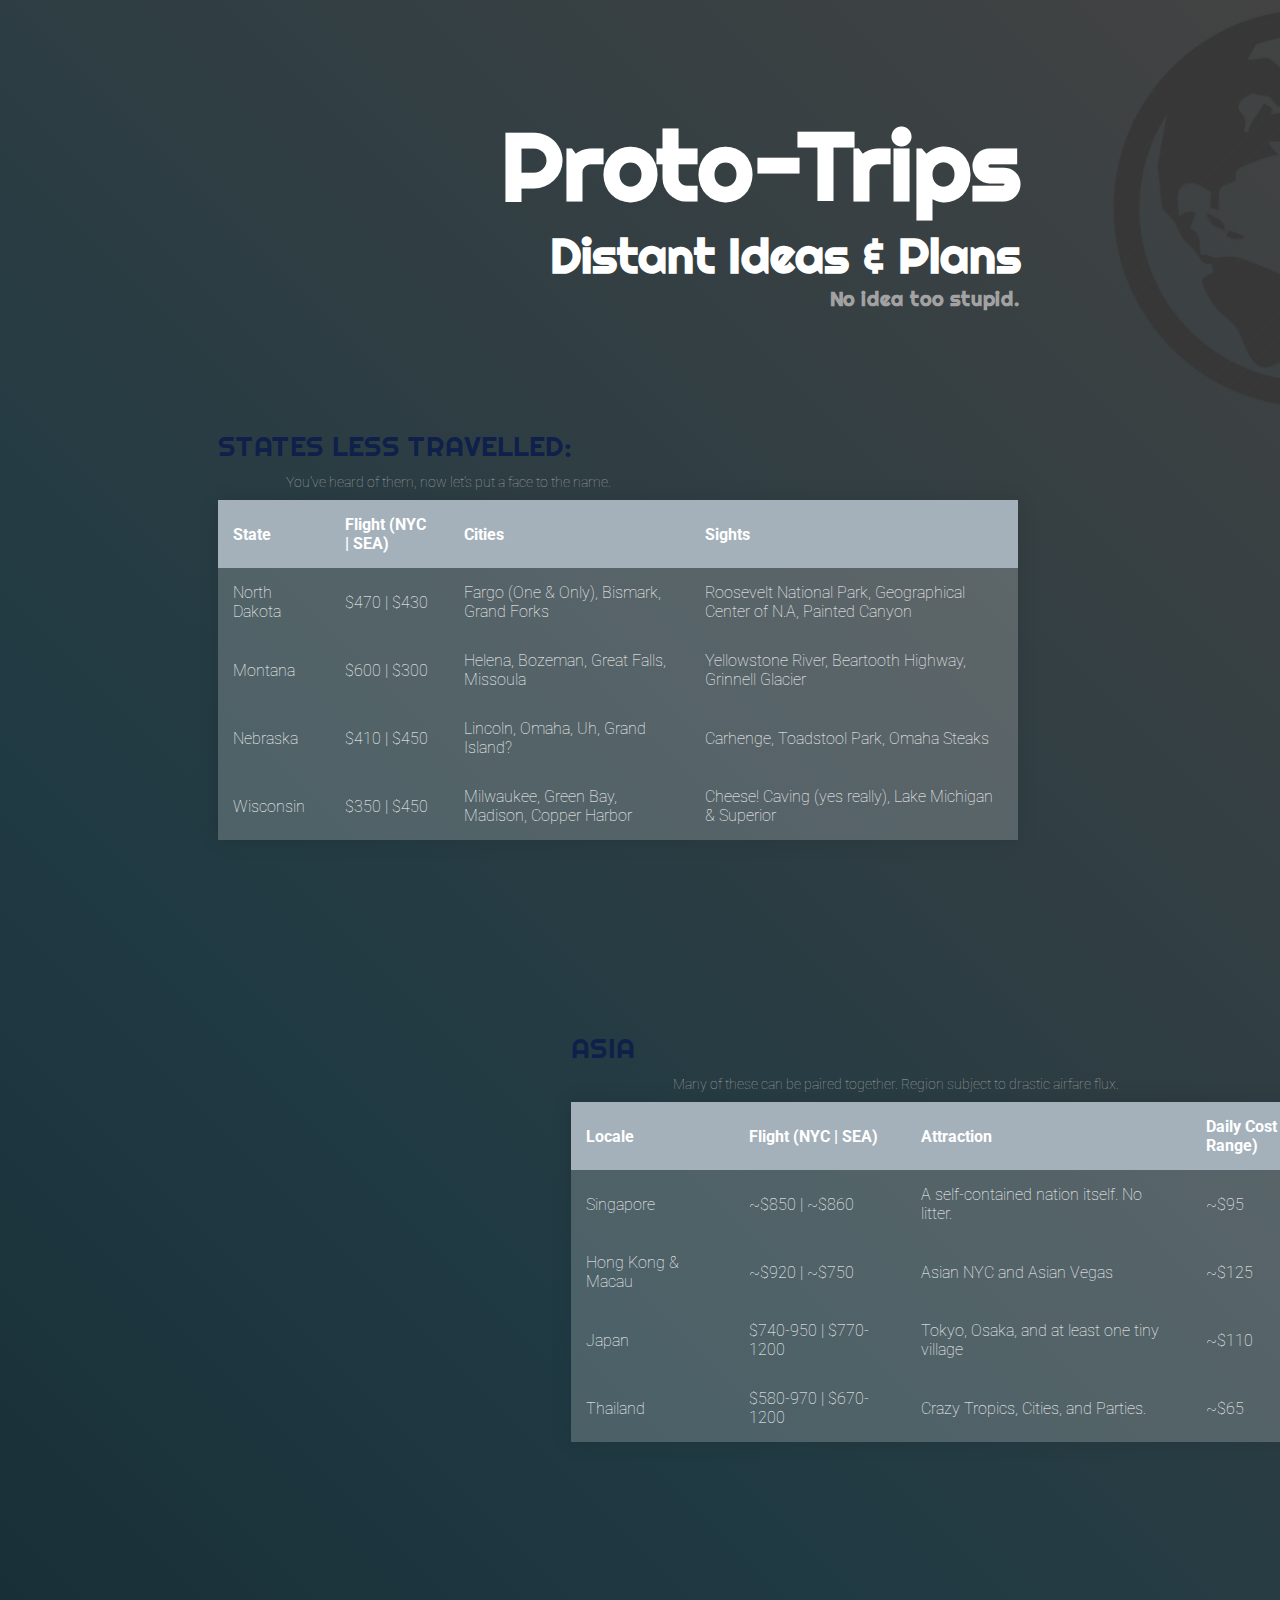
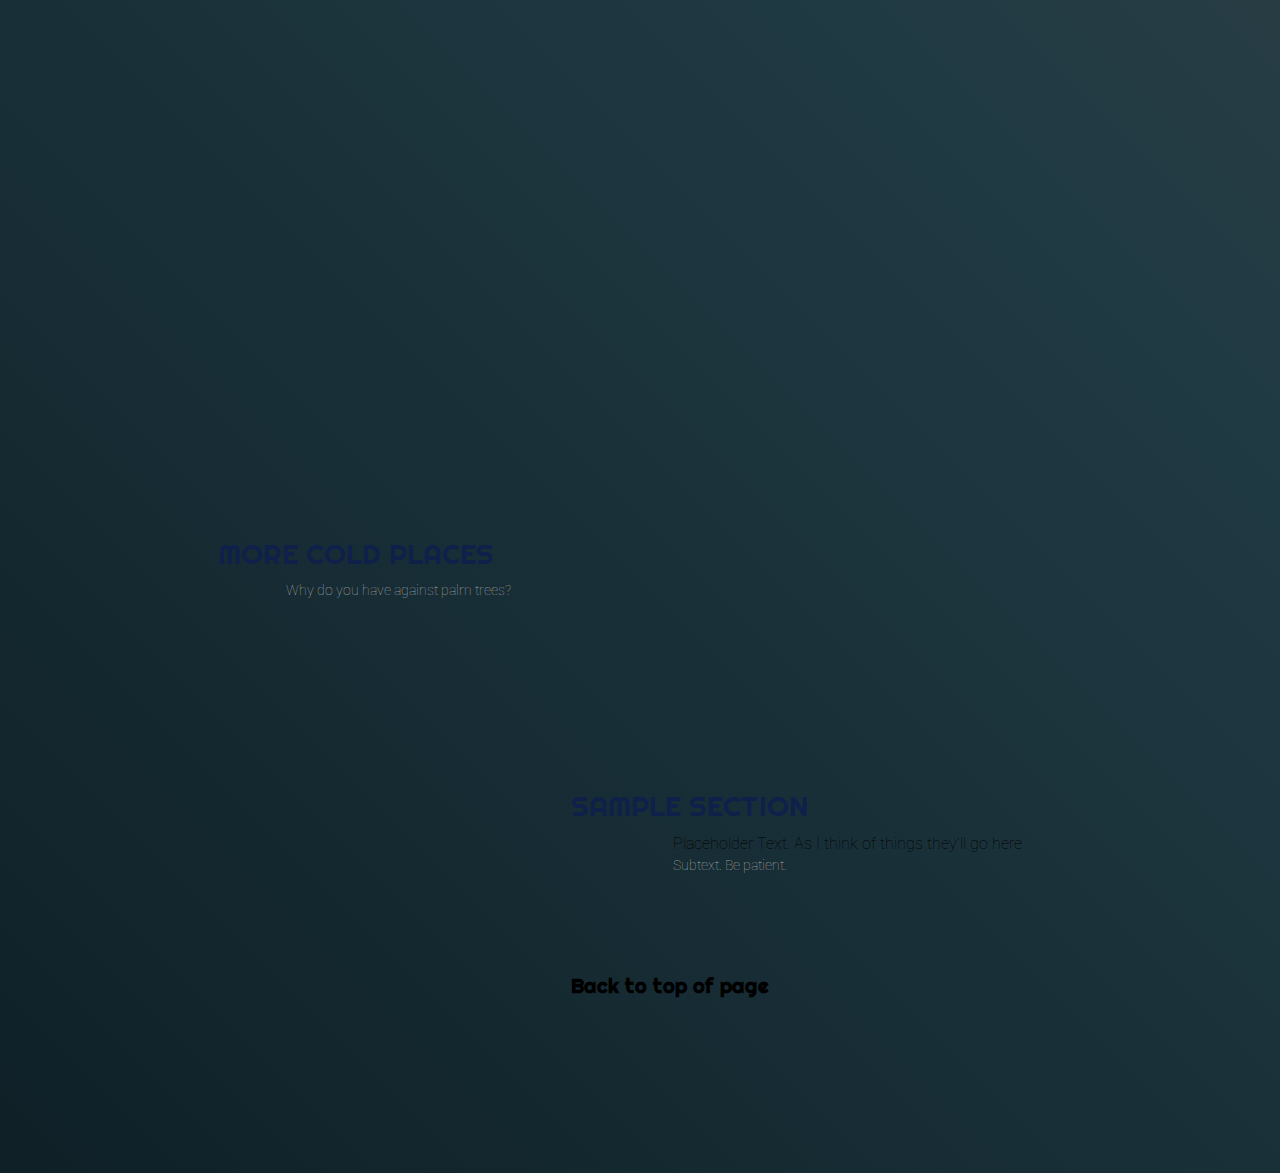
==== commit ed8b6180: "updated travel map, moved tables to CSS" ====
--- a/prototrips.html
+++ b/prototrips.html
@@ -5,7 +5,7 @@
 	
 	<meta http-equiv="content-type" content="text/html; charset=UTF-8"><link rel="stylesheet" href="main.css">
 	<link rel="icon" href="icon1.png">
-	<meta name="viewport" content="width=device-width, initial-scale=1.0"><title>Trip '19</title>
+	<meta name="viewport" content="width=device-width, initial-scale=1.0"><title>Proto-Trips</title>
 	<meta name="description" content="Description">
 	<meta name="author" content="CJ Blasi">
 	<meta property="og:site_name" content="Nondescript Website">
@@ -29,57 +29,6 @@
 		font-family: sans-serif;
 		font-weight: 100;
 	}
-
-	.tablecontainer { position: relative;}
-
-	table {
-		margin: 10px;
-		width: 800px;
-		border-collapse: collapse;
-		overflow: hidden;
-		box-shadow: 0 0 20px rgba(0, 0, 0, 0.1);
-	}
-
-	th,
-	td {
-		font-family:'Roboto';
-		padding: 15px;
-		background-color: rgba(255, 255, 255, 0.2);
-		color: #fff;
-	}
-
-	th {
-		text-align: left; font-family:'Roboto';
-	}
-
-	thead {
-			background-color: #8e9eab;
-	}
-
-	tbody {
-		tr {
-			tr:hover {
-				background-color: rgba(255, 255, 255, 0.3);
-			}
-		}
-		td {
-			position: relative;
-			td:hover {
-				td:before {
-					content: "";
-					position: absolute;
-					left: 0;
-					right: 0;
-					top: -9999px;
-					bottom: -9999px;
-					background-color: rgba(255, 255, 255, 0.2);
-					z-index: -1;
-				}
-			}
-		}
-	}
-	.label { color:#fff; margin: 10px;}
-	.subsection .subtext {font-family: Roboto; left: 0%; margin: 10px;}
 
 	
 </style>
--- a/main.css
+++ b/main.css
@@ -22,6 +22,36 @@
  margin:20px 0 64px 0;
  padding:0
 }
+
+.tablecontainer { position: relative;}
+
+table {
+	margin: 10px;
+	width: 800px;
+	border-collapse: collapse;
+	overflow: hidden;
+	box-shadow: 0 0 20px rgba(0, 0, 0, 0.1);
+}
+
+th,
+td {
+	font-family:'Roboto';
+	padding: 15px;
+	background-color: rgba(255, 255, 255, 0.2);
+	color: #fff;
+}
+
+th {
+	text-align: left; font-family:'Roboto';
+}
+
+thead {
+		background-color: #8e9eab;
+}
+
+.label { color:#fff; margin: 10px;}
+.subsection .subtext {font-family: Roboto; left: 0%; margin: 10px;}
+	
 .container {
  margin:auto 0;
  padding:20px;
@@ -207,6 +237,10 @@
  background-repeat:no-repeat;
  background-position:right;
 }
+.tbody {
+		tr:hover {background-color: rgba(255, 255, 255, 0.3);}
+		}
+
 @media screen and (max-width:768px) {
  .mobile-header-fix {
   position:relative;
